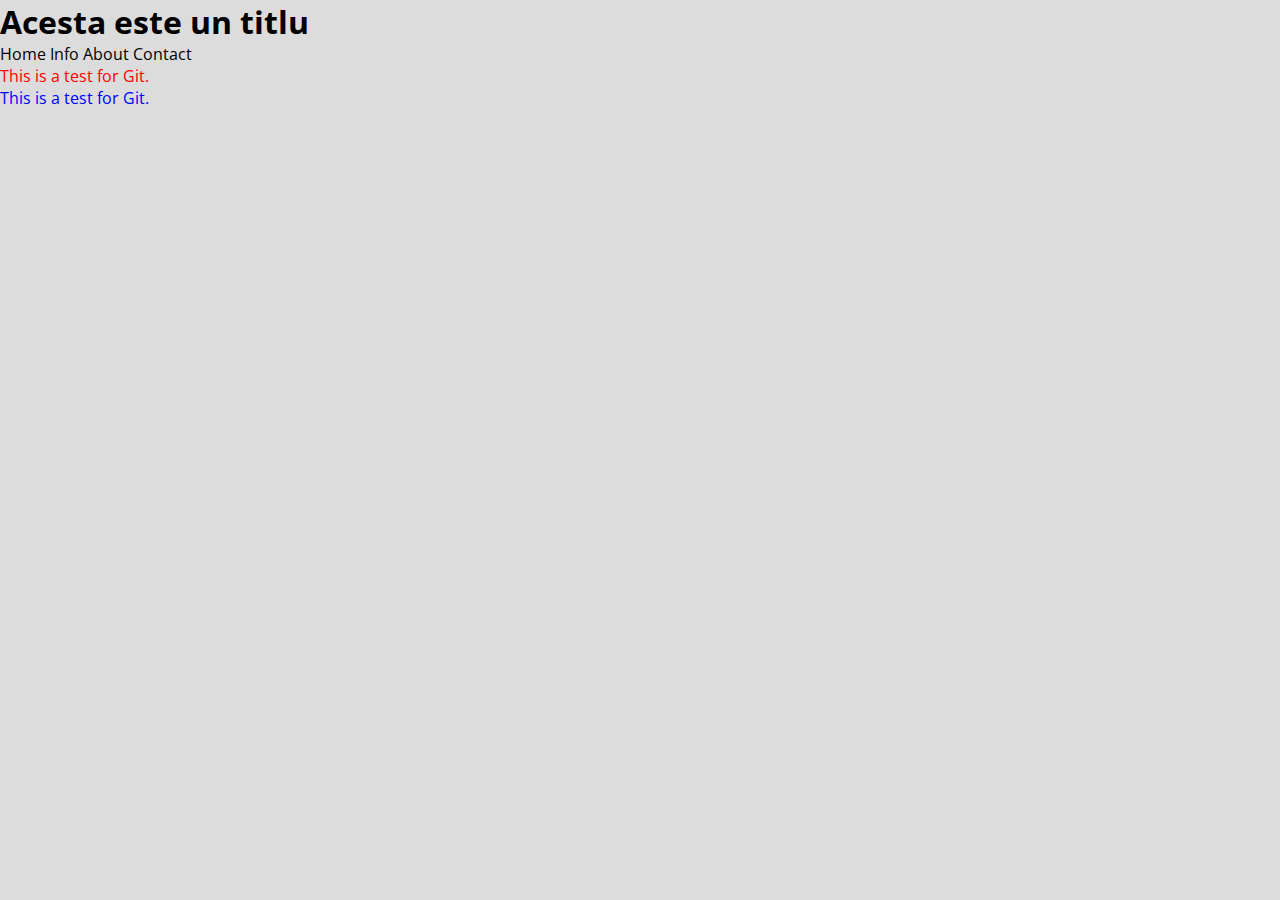
==== index.html @ 2cbc5a60 "Specifc pe foldere" ====
<!DOCTYPE html>
<html>
  <head>
    <meta charset="utf-8">
    <title>SMAG</title>
    <link rel="stylesheet" href="css/stil.css">
  </head>
  <body>
    <header>
      <section>
        <h1>Acesta este un titlu</h1>
        <nav>
          <ul>
            <li>Home</li>
            <li>Info</li>
            <li>About</li>
            <li>Contact</li>
          </ul>
        </nav>
      </section>

    </header>
    <div class="unu">
      This is a test for Git.
    </div>
    <div class="doi">
      This is a test for Git.
    </div>
  </body>
</html>
---- css/stil.css ----
@charset "utf-8";
@import url('https://fonts.googleapis.com/css?family=Open+Sans:300');
* {margin:0;padding:0;}
html {margin:0;padding:0;height:100%;}
html,body{width:100%;}
body{
  background-color: rgba(185,185,185,0.5);
  font-family: "Open Sans", Arial, sans-serif;}
nav ul li {display:inline;}
.unu {color:red;}
.doi {color:blue;}
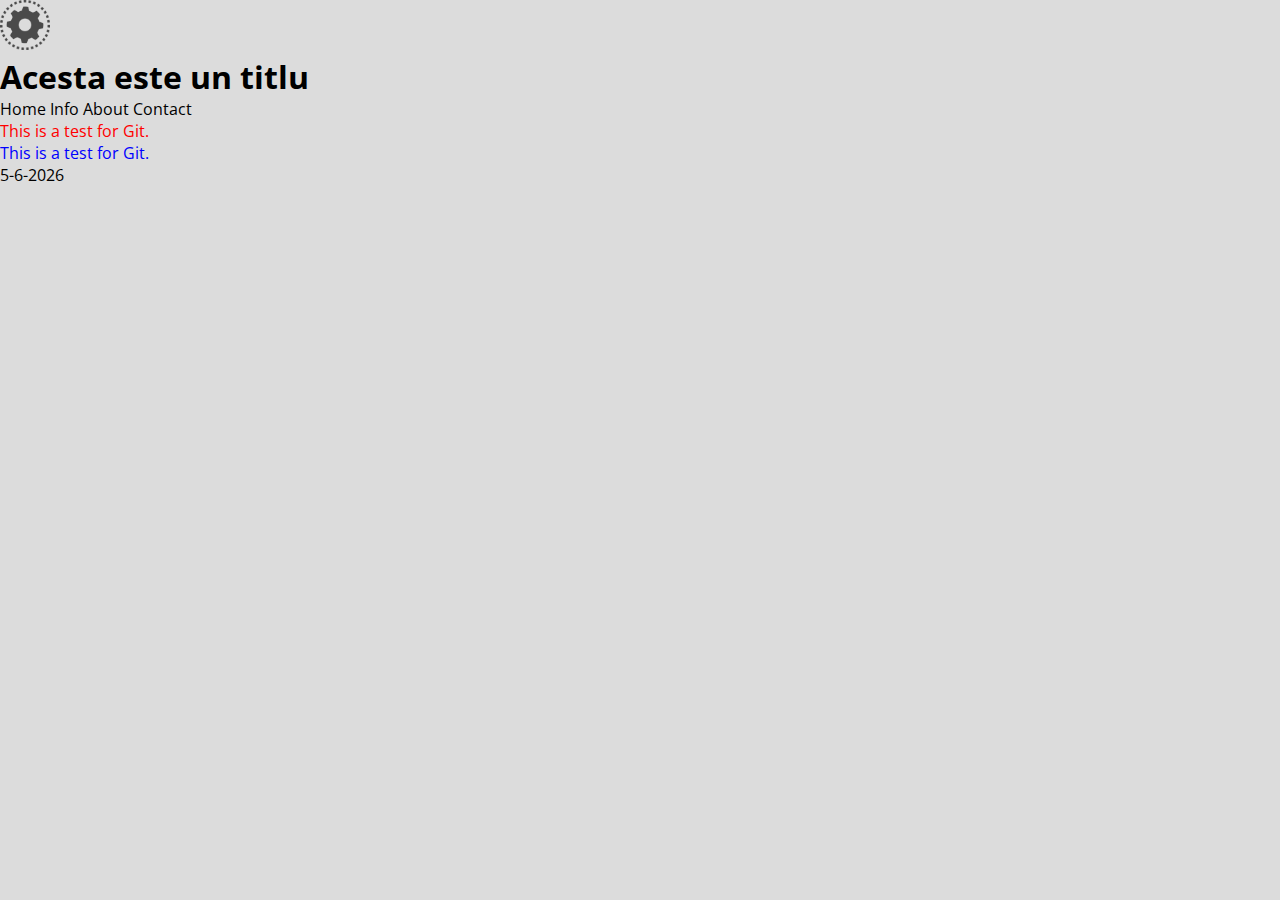
==== commit 725c7d32: "Add img" ====
--- a/index.html
+++ b/index.html
@@ -2,12 +2,18 @@
 <html>
   <head>
     <meta charset="utf-8">
+    <meta name="viewport" content="width=device-width, initial-scale=1">
     <title>SMAG</title>
+    <!--[if lt IE 9]>
+      <script src="https://oss.maxcdn.com/libs/html5shiv/3.7.0/html5shiv.js"></script>
+    <![endif]-->
     <link rel="stylesheet" href="css/stil.css">
+    <script type="text/javascript" src="js/time.js"></script>
   </head>
   <body>
     <header>
       <section>
+        <img src="img/apple-touch-icon.png" alt="Logo" width="50" height="50">
         <h1>Acesta este un titlu</h1>
         <nav>
           <ul>
@@ -26,5 +32,10 @@
     <div class="doi">
       This is a test for Git.
     </div>
+    <footer>
+      <script type="text/javascript">
+        afiseazaData();
+      </script>
+    </footer>
   </body>
 </html>
--- a/css/stil.css
+++ b/css/stil.css
@@ -1,11 +1,30 @@
 @charset "utf-8";
 @import url('https://fonts.googleapis.com/css?family=Open+Sans:300');
-* {margin:0;padding:0;}
-html {margin:0;padding:0;height:100%;}
-html,body{width:100%;}
-body{
+* {
+  margin:0;
+  padding:0;
+}
+html {
+  margin:0;
+  padding:0;
+  height:100%;
+}
+html,body {
+  width:100%;
+}
+header, section, footer, aside, nav, main, article, figure {
+    display: block;
+}
+body {
   background-color: rgba(185,185,185,0.5);
-  font-family: "Open Sans", Arial, sans-serif;}
-nav ul li {display:inline;}
-.unu {color:red;}
-.doi {color:blue;}
+  font-family: "Open Sans", Arial, sans-serif;
+}
+nav ul li {
+  display:inline;
+}
+.unu {
+  color:red;
+}
+.doi {
+  color:blue;
+}
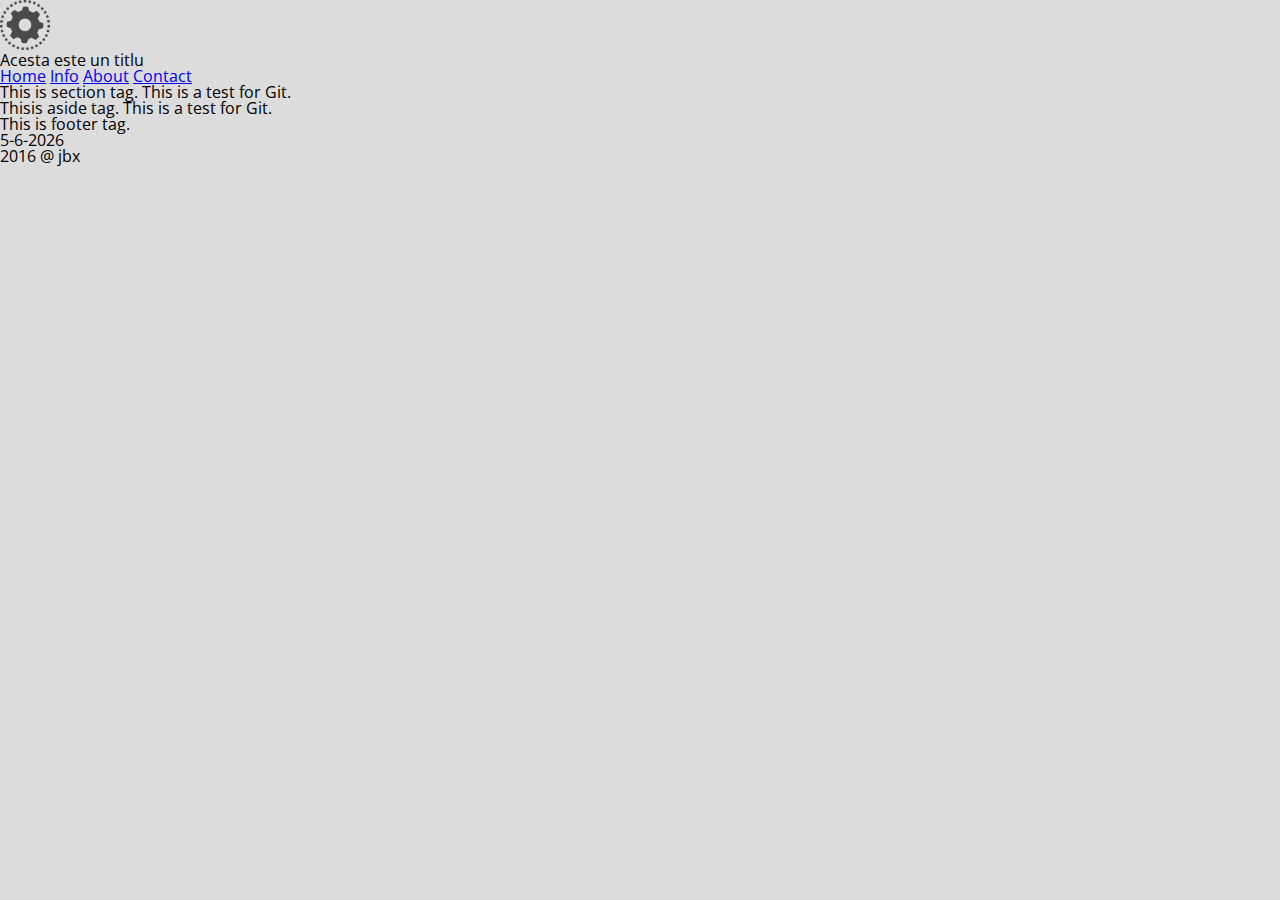
==== commit 9a5991ec: "No Divs" ====
--- a/index.html
+++ b/index.html
@@ -4,6 +4,7 @@
     <meta charset="utf-8">
     <meta name="viewport" content="width=device-width, initial-scale=1">
     <title>SMAG</title>
+    <link rel="stylesheet" href="css/reset.css">
     <!--[if lt IE 9]>
       <script src="https://oss.maxcdn.com/libs/html5shiv/3.7.0/html5shiv.js"></script>
     <![endif]-->
@@ -17,25 +18,29 @@
         <h1>Acesta este un titlu</h1>
         <nav>
           <ul>
-            <li>Home</li>
-            <li>Info</li>
-            <li>About</li>
-            <li>Contact</li>
+            <li><a href="#">Home</a></li>
+            <li><a href="#">Info</a></li>
+            <li><a href="#">About</a></li>
+            <li><a href="#">Contact</a></li>
           </ul>
         </nav>
       </section>
+    </header>
+    <main id="main" role="main">
+      <section>
+        <p>This is section tag. This is a test for Git.</p>
+      </section>
+      <aside id="aside" role="complementary">
+        <p>Thisis aside tag. This is a test for Git.</p>
+      </aside>
 
-    </header>
-    <div class="unu">
-      This is a test for Git.
-    </div>
-    <div class="doi">
-      This is a test for Git.
-    </div>
+    </main>
     <footer>
+      This is footer tag.<br>
       <script type="text/javascript">
         afiseazaData();
       </script>
+      <p>2016 @ jbx</p>
     </footer>
   </body>
 </html>
--- a/css/stil.css
+++ b/css/stil.css
@@ -22,9 +22,3 @@
 nav ul li {
   display:inline;
 }
-.unu {
-  color:red;
-}
-.doi {
-  color:blue;
-}
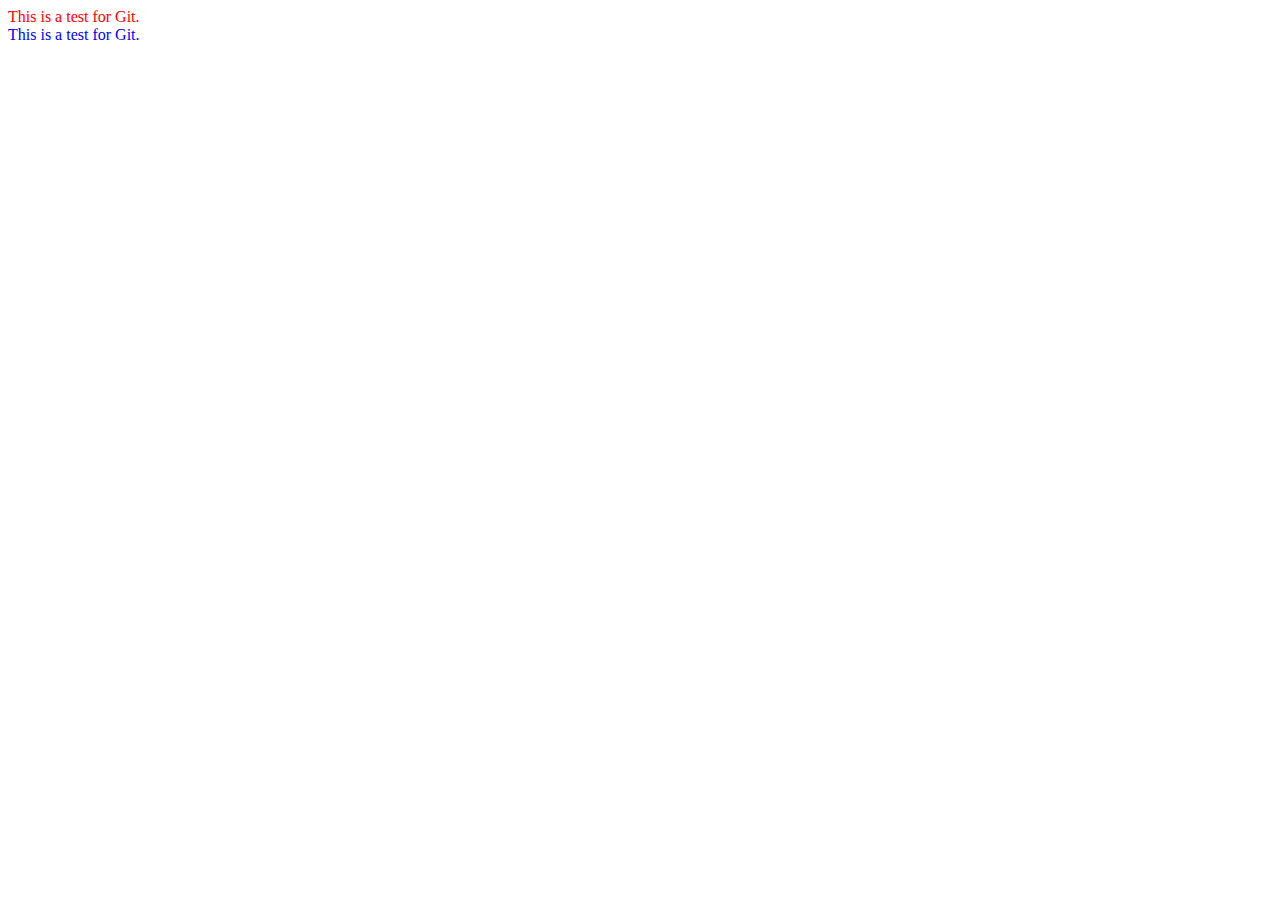
==== commit a4c70ba6: "Add new file calcul.html" ====
--- a/index.html
+++ b/index.html
@@ -2,45 +2,62 @@
 <html>
   <head>
     <meta charset="utf-8">
-    <meta name="viewport" content="width=device-width, initial-scale=1">
     <title>SMAG</title>
-    <link rel="stylesheet" href="css/reset.css">
-    <!--[if lt IE 9]>
-      <script src="https://oss.maxcdn.com/libs/html5shiv/3.7.0/html5shiv.js"></script>
-    <![endif]-->
-    <link rel="stylesheet" href="css/stil.css">
-    <script type="text/javascript" src="js/time.js"></script>
+    <style media="screen">
+      .unu {color:red;}
+      .doi {color:blue;}
+    </style>
   </head>
   <body>
-    <header>
-      <section>
-        <img src="img/apple-touch-icon.png" alt="Logo" width="50" height="50">
-        <h1>Acesta este un titlu</h1>
-        <nav>
-          <ul>
-            <li><a href="#">Home</a></li>
-            <li><a href="#">Info</a></li>
-            <li><a href="#">About</a></li>
-            <li><a href="#">Contact</a></li>
-          </ul>
-        </nav>
-      </section>
-    </header>
-    <main id="main" role="main">
-      <section>
-        <p>This is section tag. This is a test for Git.</p>
-      </section>
-      <aside id="aside" role="complementary">
-        <p>Thisis aside tag. This is a test for Git.</p>
-      </aside>
-
-    </main>
-    <footer>
-      This is footer tag.<br>
-      <script type="text/javascript">
-        afiseazaData();
-      </script>
-      <p>2016 @ jbx</p>
-    </footer>
+    <div class="unu">
+      This is a test for Git.
+    </div>
+    <div class="doi">
+      This is a test for Git.
+    </div>
+    <script type="text/javascript">
+    var prime = function (){
+var num;
+for (num = 0; num < 101; num++){
+  if (num % 2 === 0){
+      break;
+  }
+  else if (num % 3 === 0){
+      break;
+  }
+  else if (num % 4=== 0){
+      break;
+  }
+  else if (num % 5 === 0){
+      break;
+  }
+  else if (num % 6 === 0){
+      break;
+  }
+  else if (num % 7 === 0){
+      break;
+  }
+  else if (num % 8 === 0){
+      break;
+  }
+  else if (num % 9 === 0){
+      break;
+  }
+  else if (num % 10 === 0){
+      break;
+  }
+  else if (num % 11 === 0){
+      break;
+  }
+  else if (num % 12 === 0){
+      break;
+  }
+  else {
+      return num;
+  }
+}
+};
+console.log(prime());
+    </script>
   </body>
 </html>
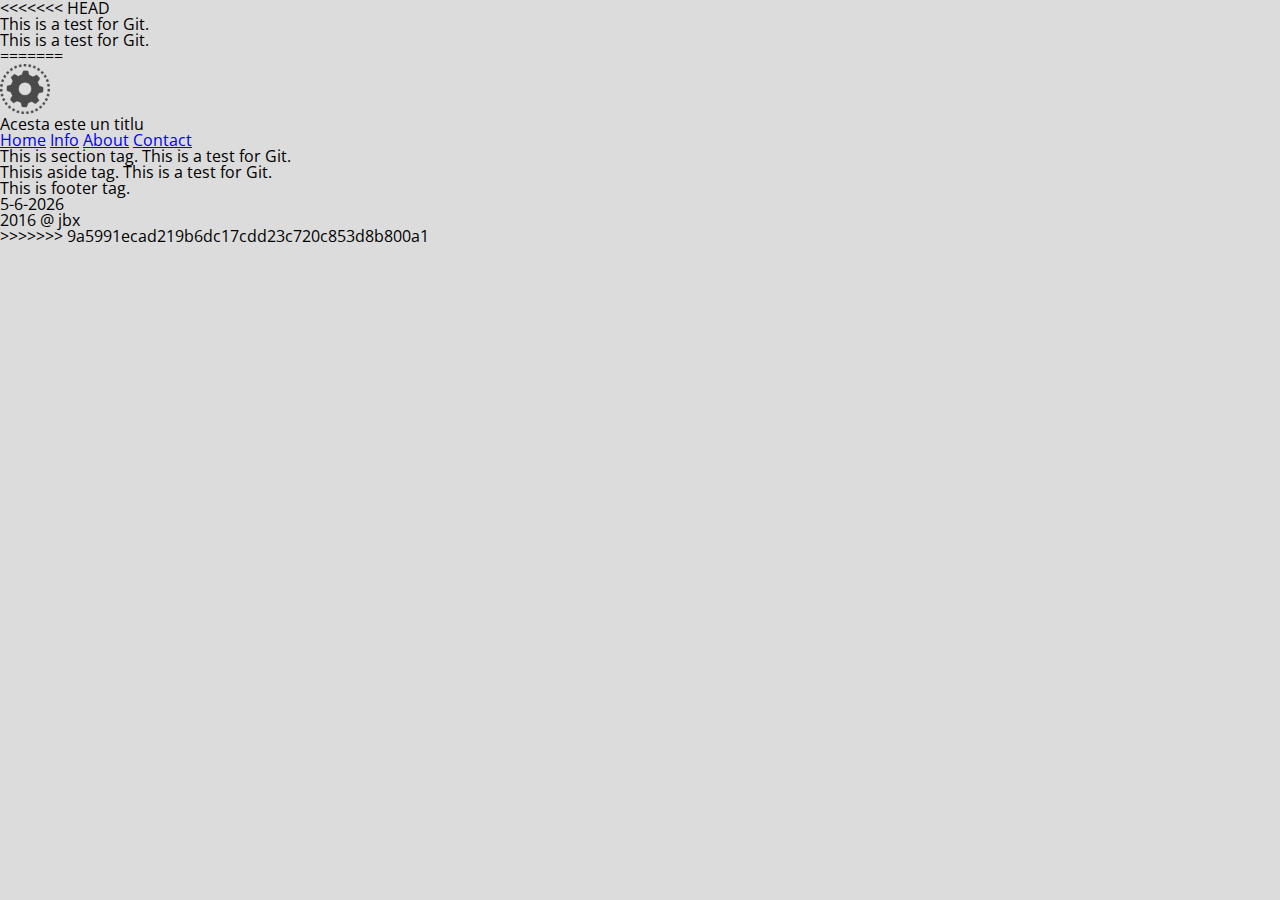
==== commit 61858a31: "Add new file: calcul.html" ====
--- a/index.html
+++ b/index.html
@@ -2,13 +2,17 @@
 <html>
   <head>
     <meta charset="utf-8">
+    <meta name="viewport" content="width=device-width, initial-scale=1">
     <title>SMAG</title>
-    <style media="screen">
-      .unu {color:red;}
-      .doi {color:blue;}
-    </style>
+    <link rel="stylesheet" href="css/reset.css">
+    <!--[if lt IE 9]>
+      <script src="https://oss.maxcdn.com/libs/html5shiv/3.7.0/html5shiv.js"></script>
+    <![endif]-->
+    <link rel="stylesheet" href="css/stil.css">
+    <script type="text/javascript" src="js/time.js"></script>
   </head>
   <body>
+<<<<<<< HEAD
     <div class="unu">
       This is a test for Git.
     </div>
@@ -59,5 +63,37 @@
 };
 console.log(prime());
     </script>
+=======
+    <header>
+      <section>
+        <img src="img/apple-touch-icon.png" alt="Logo" width="50" height="50">
+        <h1>Acesta este un titlu</h1>
+        <nav>
+          <ul>
+            <li><a href="#">Home</a></li>
+            <li><a href="#">Info</a></li>
+            <li><a href="#">About</a></li>
+            <li><a href="#">Contact</a></li>
+          </ul>
+        </nav>
+      </section>
+    </header>
+    <main id="main" role="main">
+      <section>
+        <p>This is section tag. This is a test for Git.</p>
+      </section>
+      <aside id="aside" role="complementary">
+        <p>Thisis aside tag. This is a test for Git.</p>
+      </aside>
+
+    </main>
+    <footer>
+      This is footer tag.<br>
+      <script type="text/javascript">
+        afiseazaData();
+      </script>
+      <p>2016 @ jbx</p>
+    </footer>
+>>>>>>> 9a5991ecad219b6dc17cdd23c720c853d8b800a1
   </body>
 </html>
--- a/css/stil.css
+++ b/css/stil.css
@@ -0,0 +1,24 @@
+@charset "utf-8";
+@import url('https://fonts.googleapis.com/css?family=Open+Sans:300');
+* {
+  margin:0;
+  padding:0;
+}
+html {
+  margin:0;
+  padding:0;
+  height:100%;
+}
+html,body {
+  width:100%;
+}
+header, section, footer, aside, nav, main, article, figure {
+    display: block;
+}
+body {
+  background-color: rgba(185,185,185,0.5);
+  font-family: "Open Sans", Arial, sans-serif;
+}
+nav ul li {
+  display:inline;
+}
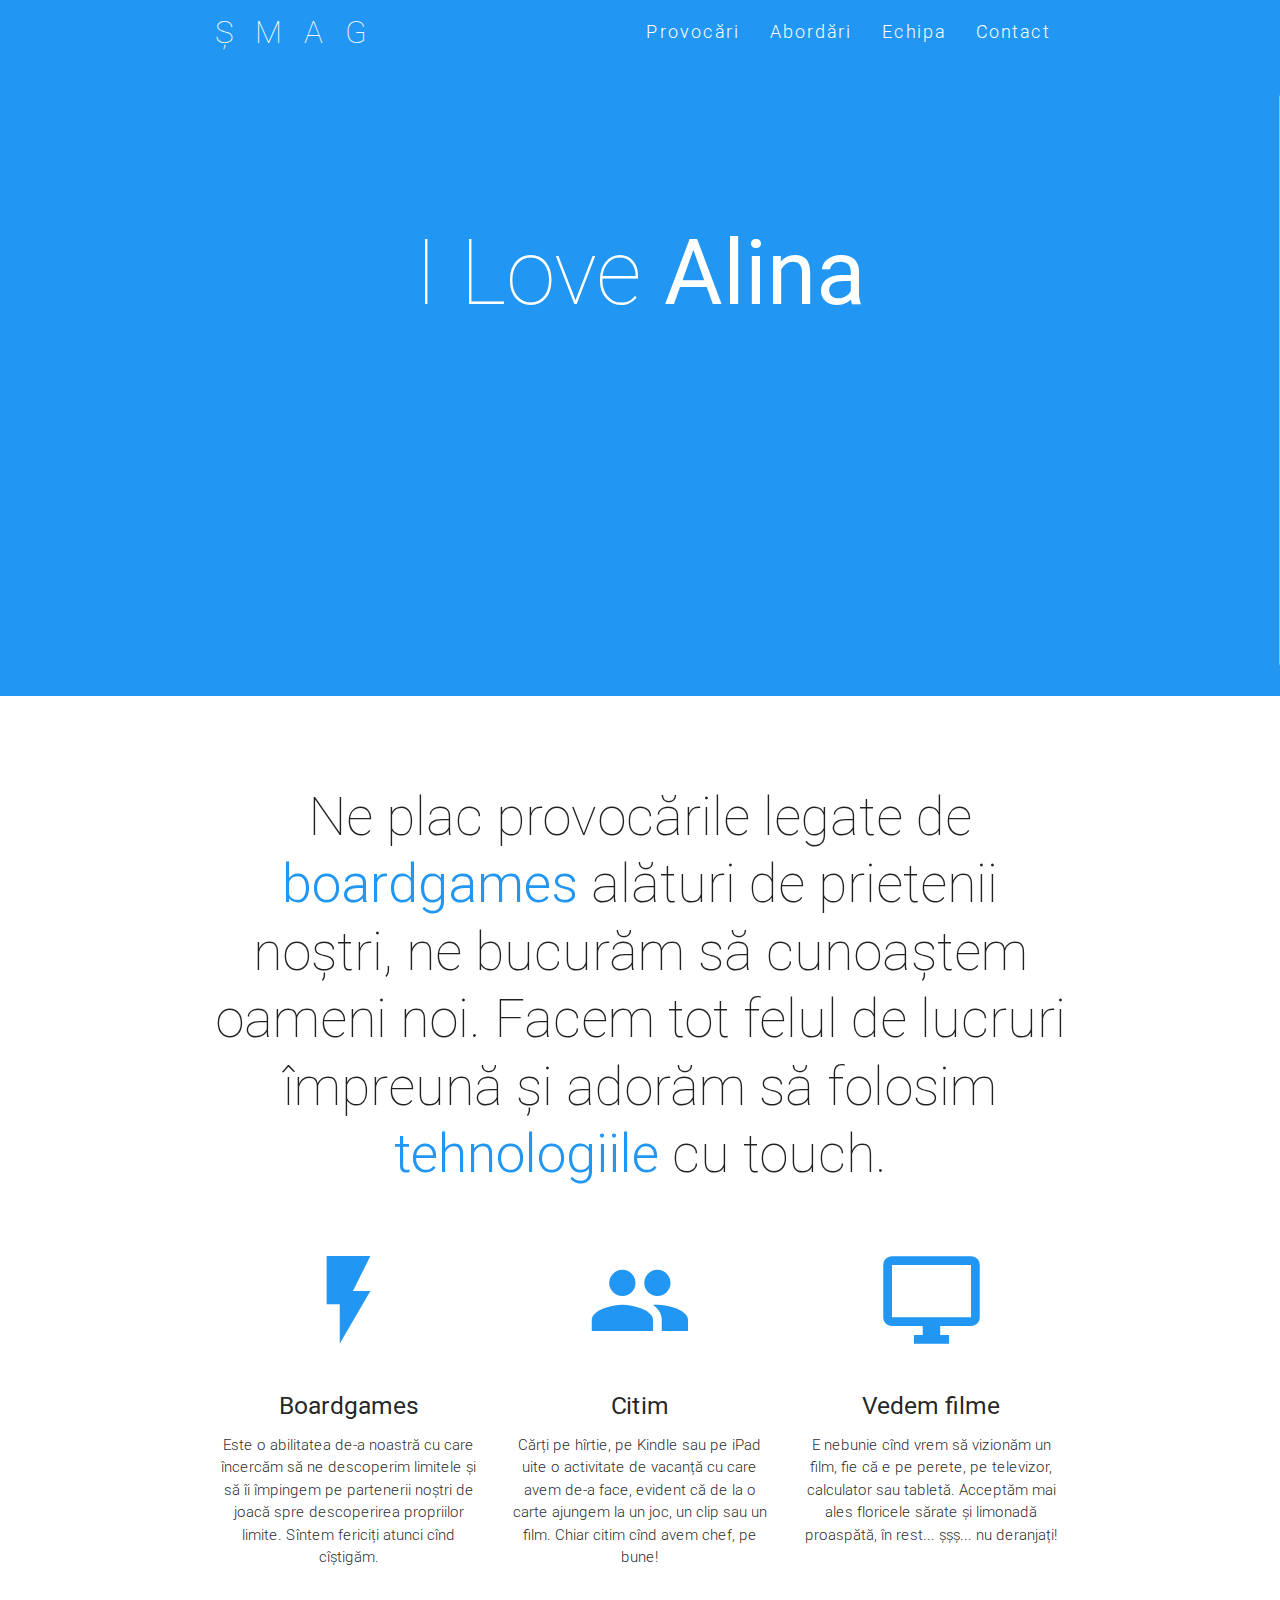
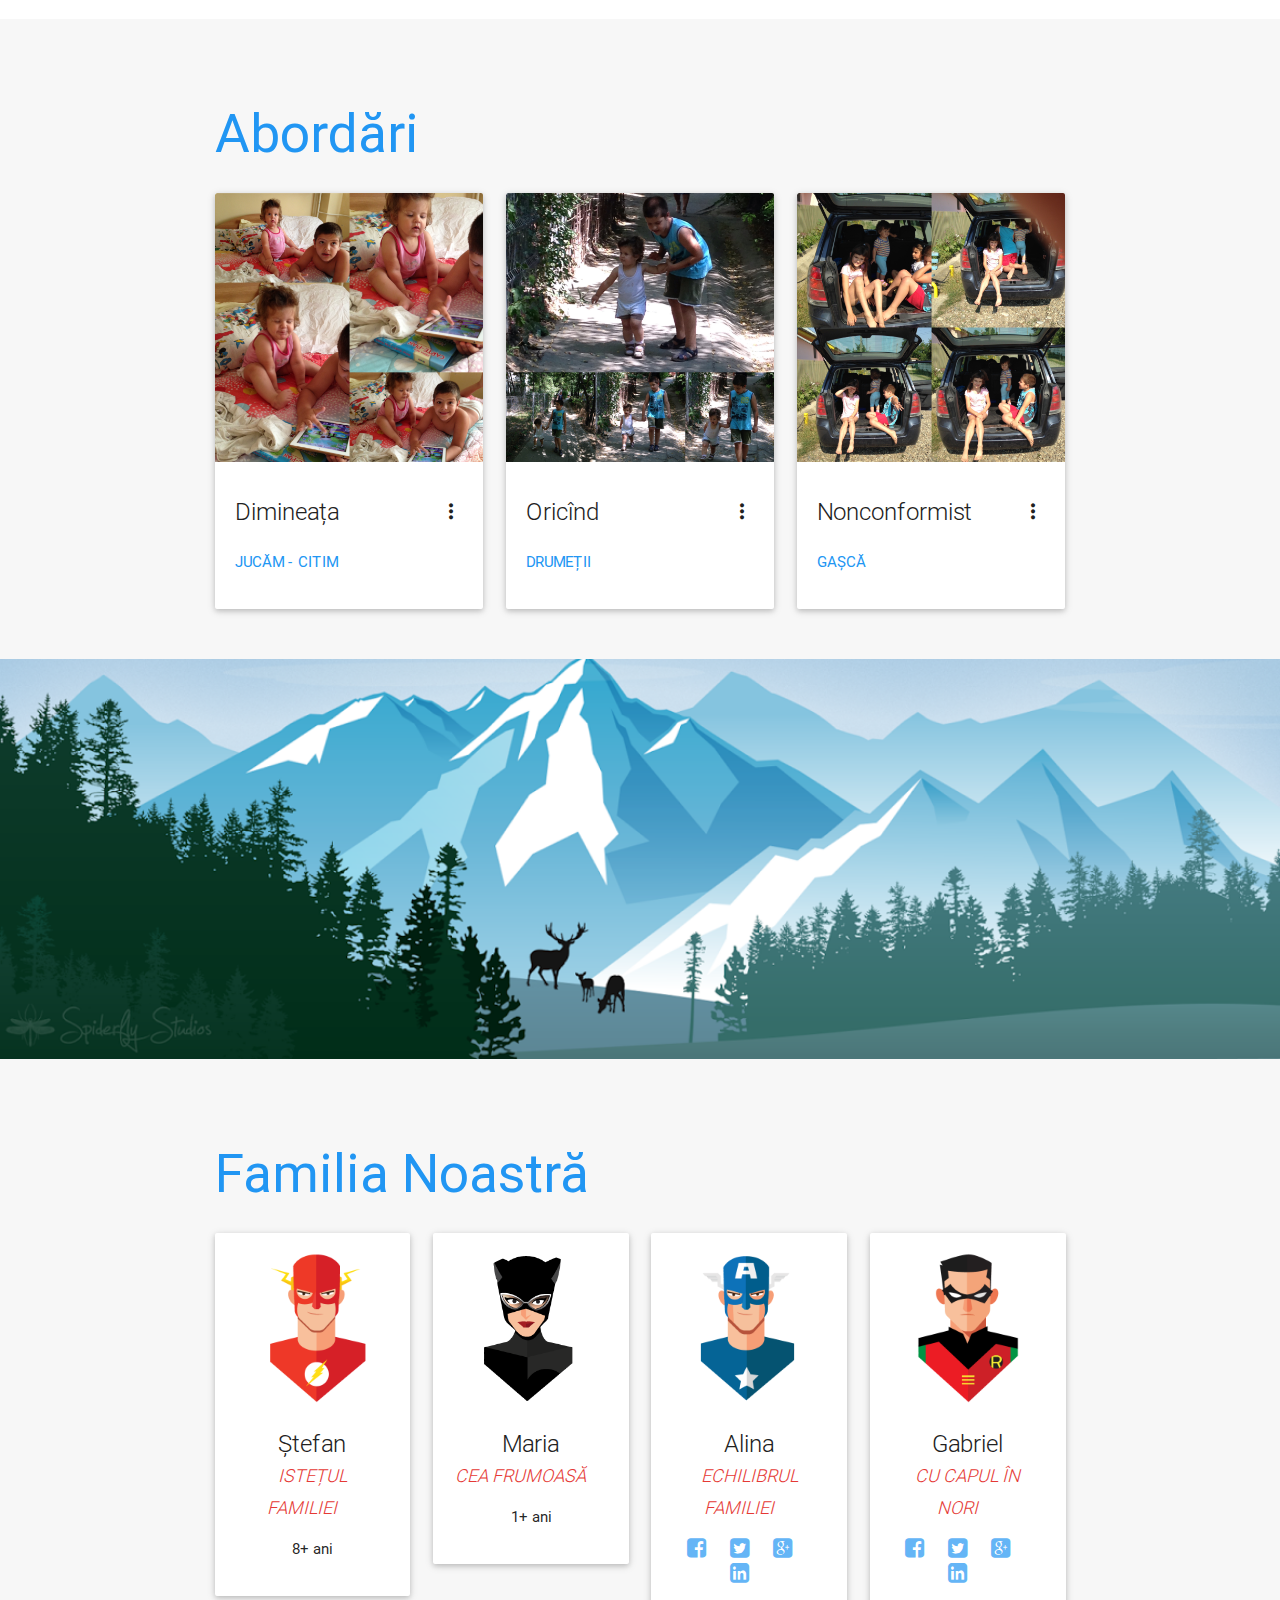
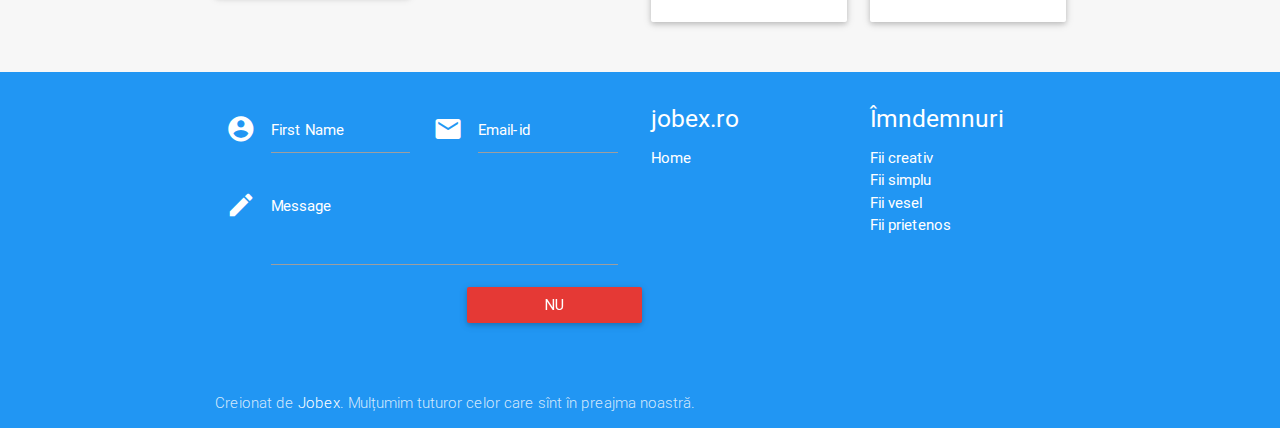
==== commit b4b67a8e: "Reconfigurare ȘMAG" ====
--- a/index.html
+++ b/index.html
@@ -1,99 +1,382 @@
 <!DOCTYPE html>
 <html>
-  <head>
-    <meta charset="utf-8">
-    <meta name="viewport" content="width=device-width, initial-scale=1">
-    <title>SMAG</title>
-    <link rel="stylesheet" href="css/reset.css">
-    <!--[if lt IE 9]>
-      <script src="https://oss.maxcdn.com/libs/html5shiv/3.7.0/html5shiv.js"></script>
-    <![endif]-->
-    <link rel="stylesheet" href="css/stil.css">
-    <script type="text/javascript" src="js/time.js"></script>
-  </head>
-  <body>
-<<<<<<< HEAD
-    <div class="unu">
-      This is a test for Git.
-    </div>
-    <div class="doi">
-      This is a test for Git.
-    </div>
-    <script type="text/javascript">
-    var prime = function (){
-var num;
-for (num = 0; num < 101; num++){
-  if (num % 2 === 0){
-      break;
-  }
-  else if (num % 3 === 0){
-      break;
-  }
-  else if (num % 4=== 0){
-      break;
-  }
-  else if (num % 5 === 0){
-      break;
-  }
-  else if (num % 6 === 0){
-      break;
-  }
-  else if (num % 7 === 0){
-      break;
-  }
-  else if (num % 8 === 0){
-      break;
-  }
-  else if (num % 9 === 0){
-      break;
-  }
-  else if (num % 10 === 0){
-      break;
-  }
-  else if (num % 11 === 0){
-      break;
-  }
-  else if (num % 12 === 0){
-      break;
-  }
-  else {
-      return num;
-  }
-}
-};
-console.log(prime());
-    </script>
-=======
-    <header>
-      <section>
-        <img src="img/apple-touch-icon.png" alt="Logo" width="50" height="50">
-        <h1>Acesta este un titlu</h1>
-        <nav>
-          <ul>
-            <li><a href="#">Home</a></li>
-            <li><a href="#">Info</a></li>
-            <li><a href="#">About</a></li>
-            <li><a href="#">Contact</a></li>
-          </ul>
-        </nav>
-      </section>
-    </header>
-    <main id="main" role="main">
-      <section>
-        <p>This is section tag. This is a test for Git.</p>
-      </section>
-      <aside id="aside" role="complementary">
-        <p>Thisis aside tag. This is a test for Git.</p>
-      </aside>
-
-    </main>
-    <footer>
-      This is footer tag.<br>
-      <script type="text/javascript">
-        afiseazaData();
-      </script>
-      <p>2016 @ jbx</p>
-    </footer>
->>>>>>> 9a5991ecad219b6dc17cdd23c720c853d8b800a1
-  </body>
-</html>
+<head>
+    <meta http-equiv="Content-Type" content="text/html; charset=UTF-8"/>
+    <meta name="viewport" content="width=device-width, initial-scale=1, maximum-scale=1.0, user-scalable=no"/>
+    <meta name="theme-color" content="#2196F3">
+    <title>ȘMAG</title>
+
+    <!-- CSS  -->
+    <link href="css/materialize.css" type="text/css" rel="stylesheet">
+    <link href="css/style.css" type="text/css" rel="stylesheet" >
+    <link href="css/font-awesome.min.css" type="text/css" rel="stylesheet" >
+    <script src="js/modernizr.js"></script> <!-- Modernizr -->
+</head>
+<body id="top" class="scrollspy">
+
+<!-- Pre Loader -->
+<div id="loader-wrapper">
+    <div id="loader"></div>
+ 
+    <div class="loader-section section-left"></div>
+    <div class="loader-section section-right"></div>
+ 
+</div>
+
+<!--Navigation-->
+ <div class="navbar-fixed">
+    <nav id="nav_f" class="default_color" role="navigation">
+        <div class="container">
+            <div class="nav-wrapper"><a id="logo-container" href="#top" class="brand-logo">Ș M A G</a>
+            <ul id="nav-mobile" class="right side-nav">
+                <li><a href="#intro">Provocări</a></li>
+                <li><a href="#work">Abordări</a></li>
+                <li><a href="#team">Echipa</a></li>
+                <li><a href="#contact">Contact</a></li>
+            </ul><a href="#" data-activates="nav-mobile" class="button-collapse"><i class="mdi-navigation-menu"></i></a>
+            </div>
+        </div>
+    </nav>
+</div>
+
+<!--Hero-->
+<div class="section no-pad-bot" id="index-banner">
+    <div class="container">
+        <h1 class="text_h center header cd-headline letters type">
+            <span>I Love</span> 
+            <span class="cd-words-wrapper waiting">
+                <b class="is-visible">Alina</b>
+                <b>Ștefan</b>
+                <b>Maria</b>
+            </span>
+        </h1>
+    </div>
+</div>
+
+<!--Intro and service-->
+<div id="intro" class="section scrollspy">
+    <div class="container">
+        <div class="row">
+            <div  class="col s12">
+                <h2 class="center header text_h2"> Ne plac provocările legate de <span class="span_h2">boardgames</span> alături de prietenii noștri, ne bucurăm să cunoaștem oameni noi. Facem tot felul de lucruri împreună și adorăm să folosim <span class="span_h2">tehnologiile</span> cu touch.</h2>
+            </div>
+
+            <div  class="col s12 m4 l4">
+                <div class="center promo promo-example">
+                    <i class="mdi-image-flash-on"></i>
+                    <h5 class="promo-caption">Boardgames</h5>
+                    <p class="light center">Este o abilitatea de-a noastră cu care încercăm să ne descoperim limitele și să îi împingem pe partenerii noștri de joacă spre descoperirea propriilor limite. Sîntem fericiți atunci cînd cîștigăm.</p>
+                </div>
+            </div>
+            <div class="col s12 m4 l4">
+                <div class="center promo promo-example">
+                    <i class="mdi-social-group"></i>
+                    <h5 class="promo-caption">Citim</h5>
+                    <p class="light center">Cărți pe hîrtie, pe Kindle sau pe iPad uite o activitate de vacanță cu care avem de-a face, evident că de la o carte ajungem la un joc, un clip sau un film. Chiar citim cînd avem chef, pe bune!</p>
+                </div>
+            </div>
+            <div class="col s12 m4 l4">
+                <div class="center promo promo-example">
+                    <i class="mdi-hardware-desktop-windows"></i>
+                    <h5 class="promo-caption">Vedem filme</h5>
+                    <p class="light center">E nebunie cînd vrem să vizionăm un film, fie că e pe perete, pe televizor, calculator sau tabletă. Acceptăm mai ales floricele sărate și limonadă proaspătă, în rest... șșș... nu deranjați!</p>
+                </div>
+            </div>
+        </div>
+    </div>
+</div>
+
+<!--Work-->
+<div class="section scrollspy" id="work">
+    <div class="container">
+        <h2 class="header text_b">Abordări </h2>
+        <div class="row">
+            <div class="col s12 m4 l4">
+                <div class="card">
+                    <div class="card-image waves-effect waves-block waves-light">
+                        <img class="activator" src="img/project1.jpg">
+                    </div>
+                    <div class="card-content">
+                        <span class="card-title activator grey-text text-darken-4">Dimineața <i class="mdi-navigation-more-vert right"></i></span>
+                        <p><a href="#">Jucăm - citim</a></p>
+                    </div>
+                    <div class="card-reveal">
+                        <span class="card-title grey-text text-darken-4">Dimineața <i class="mdi-navigation-close right"></i></span>
+                        <p>După cum știți prima grijă cînd ne trezim este să citim... pardon să ne jucăm.</p>
+                    </div>
+                </div>
+            </div>
+            <div class="col s12 m4 l4">
+                <div class="card">
+                    <div class="card-image waves-effect waves-block waves-light">
+                        <img class="activator" src="img/project2.jpg">
+                    </div>
+                    <div class="card-content">
+                        <span class="card-title activator grey-text text-darken-4">Oricînd <i class="mdi-navigation-more-vert right"></i></span>
+                        <p><a href="#">Drumeții</a></p>
+                    </div>
+                    <div class="card-reveal">
+                        <span class="card-title grey-text text-darken-4">Drumeții <i class="mdi-navigation-close right"></i></span>
+                        <p>Sîntem gata în fiece clipă să pășim pe cărări urbane neexplorate, noi doi și mami și gabi și oricine vrea și are chef de plimbări.</p>
+                    </div>
+                </div>
+            </div>
+            <div class="col s12 m4 l4">
+                <div class="card">
+                    <div class="card-image waves-effect waves-block waves-light">
+                        <img class="activator" src="img/project3.jpg">
+                    </div>
+                    <div class="card-content">
+                        <span class="card-title activator grey-text text-darken-4">Nonconformist <i class="mdi-navigation-more-vert right"></i></span>
+                        <p><a href="#">Gașcă</a></p>
+                    </div>
+                    <div class="card-reveal">
+                        <span class="card-title grey-text text-darken-4">Gașcă <i class="mdi-navigation-close right"></i></span>
+                        <p>Atunci cînd sîntem cu oameni care ne plac, pe bune că ne simțim bine chiar și în portbagajul unei mașini.</p>
+                    </div>
+                </div>
+            </div>
+           <!-- <div class="col s12 m4 l4">
+                <div class="card">
+                    <div class="card-image waves-effect waves-block waves-light">
+                        <img class="activator" src="img/project4.jpg">
+                    </div>
+                    <div class="card-content">
+                        <span class="card-title activator grey-text text-darken-4">Project Title <i class="mdi-navigation-more-vert right"></i></span>
+                        <p><a href="#">Project link</a></p>
+                    </div>
+                    <div class="card-reveal">
+                        <span class="card-title grey-text text-darken-4">Project Title <i class="mdi-navigation-close right"></i></span>
+                        <p>Here is some more information about this project that is only revealed once clicked on.</p>
+                    </div>
+                </div>
+            </div>
+            <div class="col s12 m4 l4">
+                <div class="card">
+                    <div class="card-image waves-effect waves-block waves-light">
+                        <img class="activator" src="img/project5.png">
+                    </div>
+                    <div class="card-content">
+                        <span class="card-title activator grey-text text-darken-4">Project Title <i class="mdi-navigation-more-vert right"></i></span>
+                        <p><a href="#">Project link</a></p>
+                    </div>
+                    <div class="card-reveal">
+                        <span class="card-title grey-text text-darken-4">Project Title <i class="mdi-navigation-close right"></i></span>
+                        <p>Here is some more information about this project that is only revealed once clicked on.</p>
+                    </div>
+                </div>
+            </div>
+            <div class="col s12 m4 l4">
+                <div class="card">
+                    <div class="card-image waves-effect waves-block waves-light">
+                        <img class="activator" src="img/project6.jpeg">
+                    </div>
+                    <div class="card-content">
+                        <span class="card-title activator grey-text text-darken-4">Project Title <i class="mdi-navigation-more-vert right"></i></span>
+                        <p><a href="#">Project link</a></p>
+                    </div>
+                    <div class="card-reveal">
+                        <span class="card-title grey-text text-darken-4">Project Title <i class="mdi-navigation-close right"></i></span>
+                        <p>Here is some more information about this project that is only revealed once clicked on.</p>
+                    </div>
+                </div>
+            </div>-->
+        </div>
+    </div>
+</div>
+
+<!--Parallax-->
+<div class="parallax-container">
+    <div class="parallax"><img src="img/parallax1.png"></div>
+</div>
+
+<!--Team-->
+<div class="section scrollspy" id="team">
+    <div class="container">
+        <h2 class="header text_b"> Familia Noastră </h2>
+        <div class="row">
+            <div class="col s12 m3">
+                <div class="card card-avatar">
+                    <div class="waves-effect waves-block waves-light">
+                        <img class="activator" src="img/avatar1.png">
+                    </div>
+                    <div class="card-content">
+                        <span class="card-title activator grey-text text-darken-4">Ștefan <br/>
+                            <small><em><a class="red-text text-darken-1" href="#">Istețul Familiei</a></em></small></span>
+                        <p>8+ ani
+<!--                            <a class="blue-text text-lighten-2" href="https://www.facebook.com/joash.c.pereira">
+                                <i class="fa fa-facebook-square"></i>
+                            </a>
+                            <a class="blue-text text-lighten-2" href="https://twitter.com/im_joash">
+                                <i class="fa fa-twitter-square"></i>
+                            </a>
+                            <a class="blue-text text-lighten-2" href="https://plus.google.com/u/0/+JoashPereira">
+                                <i class="fa fa-google-plus-square"></i>
+                            </a>
+                            <a class="blue-text text-lighten-2" href="https://www.linkedin.com/in/joashp">
+                                <i class="fa fa-linkedin-square"></i>
+                            </a>-->
+                        </p>
+                    </div>
+                </div>
+            </div>
+            <div class="col s12 m3">
+                <div class="card card-avatar">
+                    <div class="waves-effect waves-block waves-light">
+                        <img class="activator" src="img/avatar2.png">
+                    </div>
+                    <div class="card-content">
+                        <span class="card-title activator grey-text text-darken-4">Maria<br/>
+                            <small><em><a class="red-text text-darken-1" href="#">Cea Frumoasă</a></em></small>
+                        </span>
+                        <p>1+ ani
+<!--                            <a class="blue-text text-lighten-2" href="https://www.facebook.com/joash.c.pereira">
+                                <i class="fa fa-facebook-square"></i>
+                            </a>
+                            <a class="blue-text text-lighten-2" href="https://twitter.com/im_joash">
+                                <i class="fa fa-twitter-square"></i>
+                            </a>
+                            <a class="blue-text text-lighten-2" href="https://plus.google.com/u/0/+JoashPereira">
+                                <i class="fa fa-google-plus-square"></i>
+                            </a>
+                            <a class="blue-text text-lighten-2" href="https://www.linkedin.com/in/joashp">
+                                <i class="fa fa-linkedin-square"></i>
+                            </a>-->
+                        </p>
+                    </div>
+                </div>
+            </div>
+            <div class="col s12 m3">
+                <div class="card card-avatar">
+                    <div class="waves-effect waves-block waves-light">
+                        <img class="activator" src="img/avatar3.png">
+                    </div>
+                    <div class="card-content">
+                        <span class="card-title activator grey-text text-darken-4">
+                            Alina <br/>
+                            <small><em><a class="red-text text-darken-1" href="#">Echilibrul Familiei</a></em></small></span>
+                        <p>
+                            <a class="blue-text text-lighten-2" href="https://www.facebook.com/alina.manea.37">
+                                <i class="fa fa-facebook-square"></i>
+                            </a>
+                            <a class="blue-text text-lighten-2" href="https://twitter.com/animanea2000">
+                                <i class="fa fa-twitter-square"></i>
+                            </a>
+                            <a class="blue-text text-lighten-2" href="https://plus.google.com/u/0/114771676337549286383/posts">
+                                <i class="fa fa-google-plus-square"></i>
+                            </a>
+                            <a class="blue-text text-lighten-2" href="https://www.linkedin.com/in/joashp">
+                                <i class="fa fa-linkedin-square"></i>
+                            </a>
+                        </p>
+                    </div>
+                </div>
+            </div>
+            <div class="col s12 m3">
+                <div class="card card-avatar">
+                    <div class="waves-effect waves-block waves-light">
+                        <img class="activator" src="img/avatar4.png">
+                    </div>
+                    <div class="card-content">
+                        <span class="card-title activator grey-text text-darken-4">Gabriel<br/>
+                            <small><em><a class="red-text text-darken-1" href="#">Cu capul în nori</a></em></small></span>
+                        <p>
+                            <a class="blue-text text-lighten-2" href="https://www.facebook.com/gabimanea">
+                                <i class="fa fa-facebook-square"></i>
+                            </a>
+                            <a class="blue-text text-lighten-2" href="https://twitter.com/ManeaGabriel">
+                                <i class="fa fa-twitter-square"></i>
+                            </a>
+                            <a class="blue-text text-lighten-2" href="https://plus.google.com/u/0/104304147423536629749/posts">
+                                <i class="fa fa-google-plus-square"></i>
+                            </a>
+                            <a class="blue-text text-lighten-2" href="https://www.linkedin.com/profile/view?id=230474635">
+                                <i class="fa fa-linkedin-square"></i>
+                            </a>
+                        </p>
+                    </div>
+                </div>
+            </div>
+        </div>
+    </div>
+</div>
+
+<!--Footer-->
+<footer id="contact" class="page-footer default_color scrollspy">
+    <div class="container">  
+        <div class="row">
+            <div class="col l6 s12">
+                <form class="col s12">
+                    <div class="row">
+                        <div class="input-field col s6">
+                            <i class="mdi-action-account-circle prefix white-text"></i>
+                            <input id="icon_prefix" type="text" class="validate white-text">
+                            <label for="icon_prefix" class="white-text">First Name</label>
+                        </div>
+                        <div class="input-field col s6">
+                            <i class="mdi-communication-email prefix white-text"></i>
+                            <input id="icon_email" type="email" class="validate white-text">
+                            <label for="icon_email" class="white-text">Email-id</label>
+                        </div>
+                        <div class="input-field col s12">
+                            <i class="mdi-editor-mode-edit prefix white-text"></i>
+                            <textarea id="icon_prefix2" class="materialize-textarea white-text"></textarea>
+                            <label for="icon_prefix2" class="white-text">Message</label>
+                        </div>
+                        <div class="col offset-s7 s5">
+                            <button class="btn waves-effect waves-light red darken-1" type="submit" name="action">Nu funcționează :-)
+                                <i class="mdi-content-send right white-text"></i>
+                            </button>
+                        </div>
+                    </div>
+                </form>
+            </div>
+            <div class="col l3 s12">
+                <h5 class="white-text">jobex.ro</h5>
+                <ul>
+                    <li><a class="white-text" href="http://www.jobex.ro/">Home</a></li>
+
+                </ul>
+            </div>
+            <div class="col l3 s12">
+                <h5 class="white-text">Îmndemnuri</h5>
+                <ul>
+                    <li>
+                        <a class="white-text" href="#">
+                            Fii creativ
+                        </a>
+                    </li>
+                    <li>
+                        <a class="white-text" href="#">
+                             Fii simplu
+                        </a>
+                    </li>
+                    <li>
+                        <a class="white-text" href="#">
+                             Fii vesel
+                        </a>
+                    </li>
+                    <li>
+                        <a class="white-text" href="#">
+                             Fii prietenos
+                        </a>
+                    </li>
+                </ul>
+            </div>
+        </div>
+    </div>
+    <div class="footer-copyright default_color">
+        <div class="container">
+            Creionat de <a class="white-text" href="http://www.jobex.ro">Jobex</a>. Mulțumim tuturor celor care sînt în preajma noastră.
+        </div>
+    </div>
+</footer>
+
+
+    <!--  Scripts-->
+    <script src="https://code.jquery.com/jquery-2.1.1.min.js"></script>
+    <script src="js/materialize.js"></script>
+    <script src="js/init.js"></script>
+
+    </body>
+</html>--- a/css/style.css
+++ b/css/style.css
@@ -0,0 +1,265 @@
+/* Custom Stylesheet */
+/**
+ *
+ * Made By Joash Pereira
+ * Thanks for MaterializeCSS.com
+ */
+
+.default_color{background-color: #2196F3 !important}
+
+.default_color_text{color: #2196F3 !important}
+
+.icon-block {
+    padding: 0 15px;
+}
+
+#intro, #work, #team {padding-top: 4rem;}
+
+
+#index-banner {
+    min-height: 632px;
+    max-height: 864px;
+    position: relative;
+    background-color: #2196F3;
+}
+
+#nav_f{
+    box-shadow: none !important; 
+    -webkit-box-shadow:none !important;
+}
+
+.text_h {
+    padding: 15% 0;
+    font-size: 6.0em;
+    font-weight: 100;
+    color:white;
+}
+
+.brand-logo{
+    position: absolute;
+    color: #fff;
+    display: inline-block;
+    font-size: 2.1rem;
+    font-style: normal;
+    font-weight: 100;
+    padding: 0;
+    letter-spacing: 7px;
+}
+
+.text_h2 {font-weight: 100;margin-bottom: 4%; line-height: 4.5rem;}
+
+.span_h2 {font-weight: 300;color: #2196F3;}
+
+.text_b{color: #2196F3;}
+
+.in{font-weight: 400 !important; font-style: normal !important;}
+
+.promo i {
+    color: #2196F3;
+    font-size: 7rem;
+    display: block;
+}
+.card-content a {color: #2196F3;}
+
+.card-content a:hover {color: #2196F3;}
+
+#work, #team{background: rgb(247, 247, 247);}
+
+.text_pink{color:#EF9A9A;}
+
+nav ul a {
+    font-size: 1.2rem;
+    color: #FFF;
+    letter-spacing: 2px;
+    display: block;
+    font-weight: 300;
+    padding: 0px 15px;
+}
+
+.cd-headline.type .cd-words-wrapper {
+    vertical-align: top;
+    overflow: hidden;
+}
+
+.cd-headline.type .cd-words-wrapper::after {
+    /* vertical bar */
+    content: '';
+    position: absolute;
+    right: 0;
+    top: 50%;
+    bottom: auto;
+    -webkit-transform: translateY(-50%);
+    -moz-transform: translateY(-50%);
+    -ms-transform: translateY(-50%);
+    -o-transform: translateY(-50%);
+    transform: translateY(-50%);
+    height: 90%;
+    width: 1px;
+    background-color: #aebcb9;
+}
+
+.cd-headline.type .cd-words-wrapper.waiting::after {
+    -webkit-animation: cd-pulse 1s infinite;
+    -moz-animation: cd-pulse 1s infinite;
+    animation: cd-pulse 1s infinite;
+}
+.cd-headline.type .cd-words-wrapper.selected {
+    background-color: #FFF;
+}
+
+.cd-headline.type .cd-words-wrapper.selected::after {
+    visibility: hidden;
+}
+
+.cd-headline.type .cd-words-wrapper.selected b {
+    color: #2196F3;
+}
+
+.cd-headline.type b {
+    visibility: hidden;
+}
+
+.cd-headline.type b.is-visible {
+    visibility: visible;
+}
+
+.cd-headline.type i {
+    position: absolute;
+    visibility: hidden;
+}
+.cd-headline.type i.in {
+    position: relative;
+    visibility: visible;
+}
+
+@-webkit-keyframes cd-pulse {
+    0% {
+        -webkit-transform: translateY(-50%) scale(1);
+        opacity: 1;
+    }
+    40% {
+        -webkit-transform: translateY(-50%) scale(0.9);
+        opacity: 0;
+    }
+    100% {
+        -webkit-transform: translateY(-50%) scale(0);
+        opacity: 0;
+    }
+}
+@-moz-keyframes cd-pulse {
+    0% {
+        -moz-transform: translateY(-50%) scale(1);
+        opacity: 1;
+    }
+    40% {
+        -moz-transform: translateY(-50%) scale(0.9);
+        opacity: 0;
+    }
+    100% {
+        -moz-transform: translateY(-50%) scale(0);
+        opacity: 0;
+    }
+}
+
+@keyframes cd-pulse {
+    0% {
+        -webkit-transform: translateY(-50%) scale(1);
+        -moz-transform: translateY(-50%) scale(1);
+        -ms-transform: translateY(-50%) scale(1);
+        -o-transform: translateY(-50%) scale(1);
+        transform: translateY(-50%) scale(1);
+        opacity: 1;
+    }
+    40% {
+        -webkit-transform: translateY(-50%) scale(0.9);
+        -moz-transform: translateY(-50%) scale(0.9);
+        -ms-transform: translateY(-50%) scale(0.9);
+        -o-transform: translateY(-50%) scale(0.9);
+        transform: translateY(-50%) scale(0.9);
+        opacity: 0;
+    }
+    100% {
+        -webkit-transform: translateY(-50%) scale(0);
+        -moz-transform: translateY(-50%) scale(0);
+        -ms-transform: translateY(-50%) scale(0);
+        -o-transform: translateY(-50%) scale(0);
+        transform: translateY(-50%) scale(0);
+        opacity: 0;
+    }
+}
+
+
+/* Preloader */
+#preloader {
+    position: fixed;
+    top:0;
+    left:0;
+    right:0;
+    bottom:0;
+    background-color:#fff; /* change if the mask should have another color then white */
+    z-index:1200; /* makes sure it stays on top */
+}
+
+#status {
+    width:200px;
+    height:200px;
+    position:absolute;
+    left:50%; /* centers the loading animation horizontally one the screen */
+    top:50%; /* centers the loading animation vertically one the screen */
+    background-image:url(../img/status.gif); /* path to your loading animation */
+    background-repeat:no-repeat;
+    background-position:center;
+    margin:-100px 0 0 -100px; /* is width and height divided by two */
+}
+
+@media only screen and (max-width: 480px) {
+    .text_h {
+        padding: 4% 0;
+        font-size: 5em;
+        font-weight: 100;
+        color: white;
+    }
+}
+
+input, textarea {
+    border-bottom: 1px solid #fff;
+}
+
+nav a.button-collapse {
+    left: -25px;
+}
+
+.card-avatar .waves-effect {
+    text-align: center;
+    margin-top: 20px;
+}
+
+.card-avatar img {
+    height: 150px;
+    width: 150px;
+    border-radius: 75px;
+}
+
+.card-avatar .card-content {
+    text-align: center;
+}
+
+.card .card-content p {
+    margin: 15px 0px;
+}
+
+.card-avatar .card-content i {
+   font-size: 1.5rem;
+}
+
+.card-avatar .card-content .card-title {
+    line-height: 30px !important;
+}
+
+.parallax-container {
+    max-height: 400px;
+}
+
+footer.page-footer {
+    margin-top: 0px !important;
+}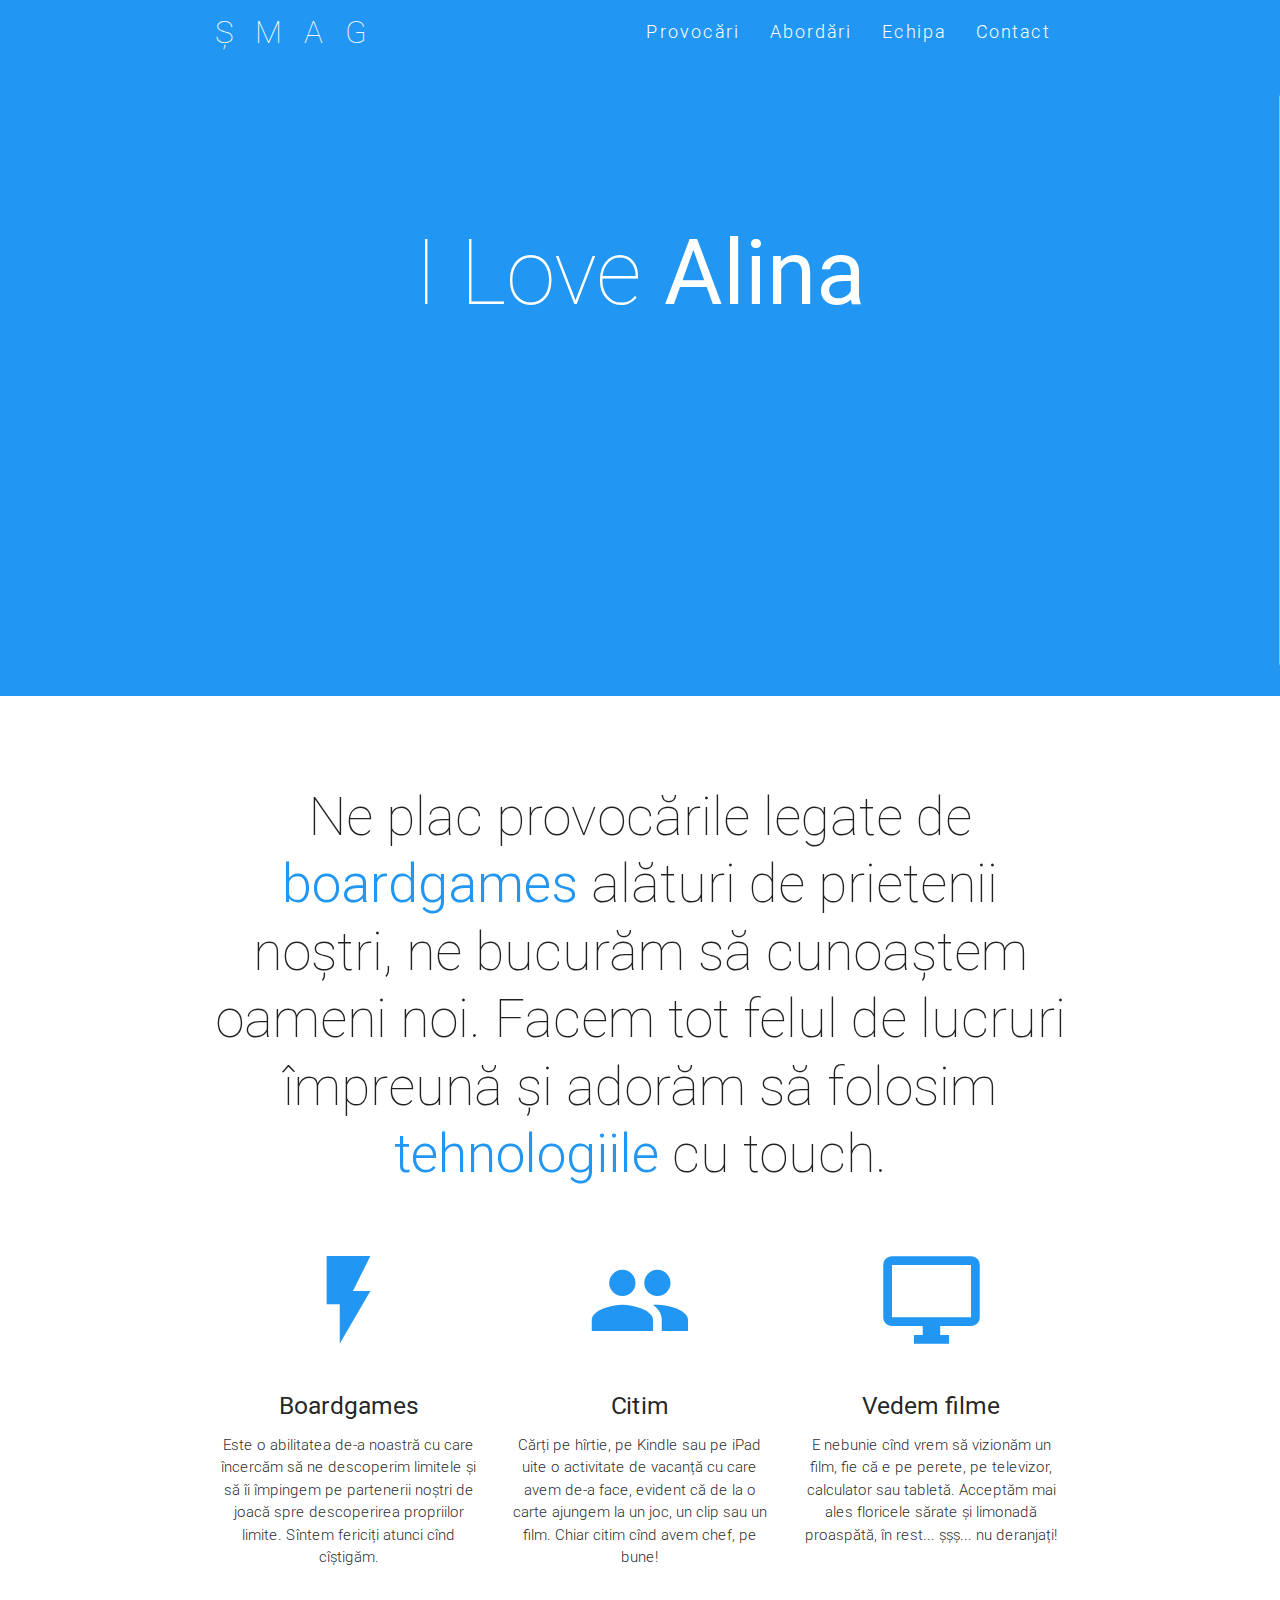
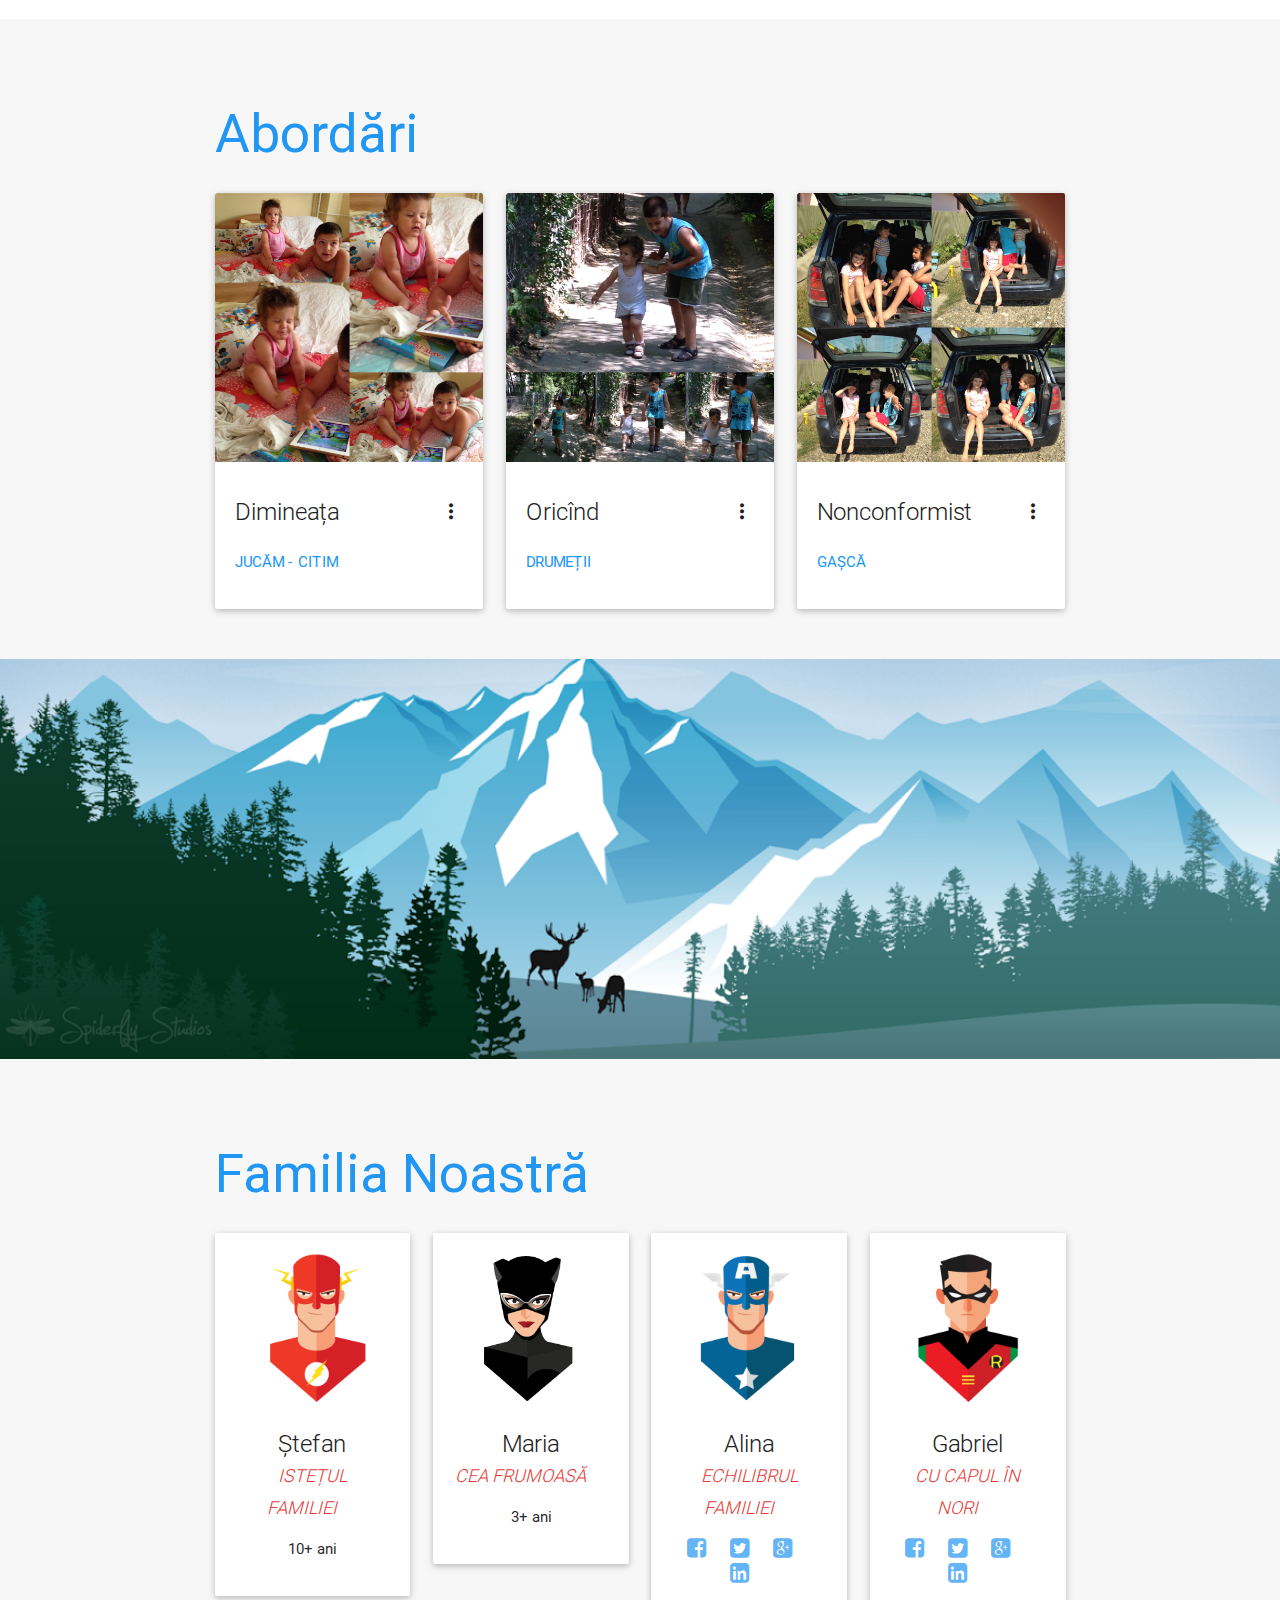
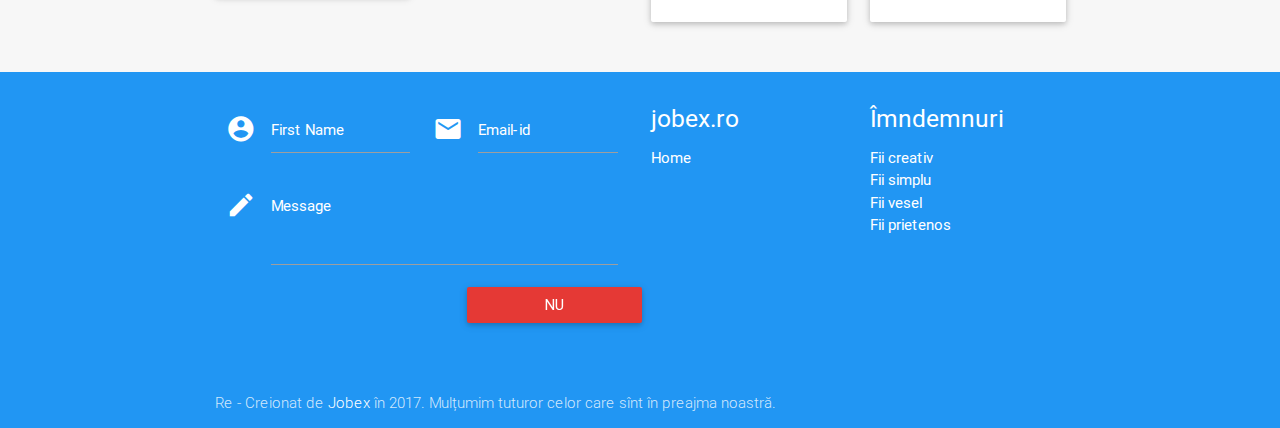
==== commit 980f44ea: "re Creionare" ====
--- a/index.html
+++ b/index.html
@@ -17,10 +17,10 @@
 <!-- Pre Loader -->
 <div id="loader-wrapper">
     <div id="loader"></div>
- 
+
     <div class="loader-section section-left"></div>
     <div class="loader-section section-right"></div>
- 
+
 </div>
 
 <!--Navigation-->
@@ -43,7 +43,7 @@
 <div class="section no-pad-bot" id="index-banner">
     <div class="container">
         <h1 class="text_h center header cd-headline letters type">
-            <span>I Love</span> 
+            <span>I Love</span>
             <span class="cd-words-wrapper waiting">
                 <b class="is-visible">Alina</b>
                 <b>Ștefan</b>
@@ -203,7 +203,7 @@
                     <div class="card-content">
                         <span class="card-title activator grey-text text-darken-4">Ștefan <br/>
                             <small><em><a class="red-text text-darken-1" href="#">Istețul Familiei</a></em></small></span>
-                        <p>8+ ani
+                        <p>10+ ani
 <!--                            <a class="blue-text text-lighten-2" href="https://www.facebook.com/joash.c.pereira">
                                 <i class="fa fa-facebook-square"></i>
                             </a>
@@ -229,7 +229,7 @@
                         <span class="card-title activator grey-text text-darken-4">Maria<br/>
                             <small><em><a class="red-text text-darken-1" href="#">Cea Frumoasă</a></em></small>
                         </span>
-                        <p>1+ ani
+                        <p>3+ ani
 <!--                            <a class="blue-text text-lighten-2" href="https://www.facebook.com/joash.c.pereira">
                                 <i class="fa fa-facebook-square"></i>
                             </a>
@@ -256,16 +256,16 @@
                             Alina <br/>
                             <small><em><a class="red-text text-darken-1" href="#">Echilibrul Familiei</a></em></small></span>
                         <p>
-                            <a class="blue-text text-lighten-2" href="https://www.facebook.com/alina.manea.37">
+                            <a class="blue-text text-lighten-2" href="https://www.facebook.com/alina.manea.37" target="_blank">
                                 <i class="fa fa-facebook-square"></i>
                             </a>
-                            <a class="blue-text text-lighten-2" href="https://twitter.com/animanea2000">
+                            <a class="blue-text text-lighten-2" href="https://twitter.com/animanea2000" target="_blank">
                                 <i class="fa fa-twitter-square"></i>
                             </a>
-                            <a class="blue-text text-lighten-2" href="https://plus.google.com/u/0/114771676337549286383/posts">
+                            <a class="blue-text text-lighten-2" href="https://plus.google.com/u/0/114771676337549286383/posts" target="_blank">
                                 <i class="fa fa-google-plus-square"></i>
                             </a>
-                            <a class="blue-text text-lighten-2" href="https://www.linkedin.com/in/joashp">
+                            <a class="blue-text text-lighten-2" href="https://www.linkedin.com/in/alina-manea-2a03a2a0/" target="_blank">
                                 <i class="fa fa-linkedin-square"></i>
                             </a>
                         </p>
@@ -281,16 +281,16 @@
                         <span class="card-title activator grey-text text-darken-4">Gabriel<br/>
                             <small><em><a class="red-text text-darken-1" href="#">Cu capul în nori</a></em></small></span>
                         <p>
-                            <a class="blue-text text-lighten-2" href="https://www.facebook.com/gabimanea">
+                            <a class="blue-text text-lighten-2" href="https://www.facebook.com/gabimanea" target="_blank">
                                 <i class="fa fa-facebook-square"></i>
                             </a>
-                            <a class="blue-text text-lighten-2" href="https://twitter.com/ManeaGabriel">
+                            <a class="blue-text text-lighten-2" href="https://twitter.com/ManeaGabriel" target="_blank">
                                 <i class="fa fa-twitter-square"></i>
                             </a>
-                            <a class="blue-text text-lighten-2" href="https://plus.google.com/u/0/104304147423536629749/posts">
+                            <a class="blue-text text-lighten-2" href="https://plus.google.com/u/0/104304147423536629749/posts" target="_blank">
                                 <i class="fa fa-google-plus-square"></i>
                             </a>
-                            <a class="blue-text text-lighten-2" href="https://www.linkedin.com/profile/view?id=230474635">
+                            <a class="blue-text text-lighten-2" href="https://www.linkedin.com/profile/view?id=230474635" target="_blank">
                                 <i class="fa fa-linkedin-square"></i>
                             </a>
                         </p>
@@ -303,7 +303,7 @@
 
 <!--Footer-->
 <footer id="contact" class="page-footer default_color scrollspy">
-    <div class="container">  
+    <div class="container">
         <div class="row">
             <div class="col l6 s12">
                 <form class="col s12">
@@ -367,7 +367,7 @@
     </div>
     <div class="footer-copyright default_color">
         <div class="container">
-            Creionat de <a class="white-text" href="http://www.jobex.ro">Jobex</a>. Mulțumim tuturor celor care sînt în preajma noastră.
+            Re - Creionat de <a class="white-text" href="http://www.jobex.ro">Jobex</a> în 2017. Mulțumim tuturor celor care sînt în preajma noastră.
         </div>
     </div>
 </footer>
@@ -379,4 +379,4 @@
     <script src="js/init.js"></script>
 
     </body>
-</html>+</html>
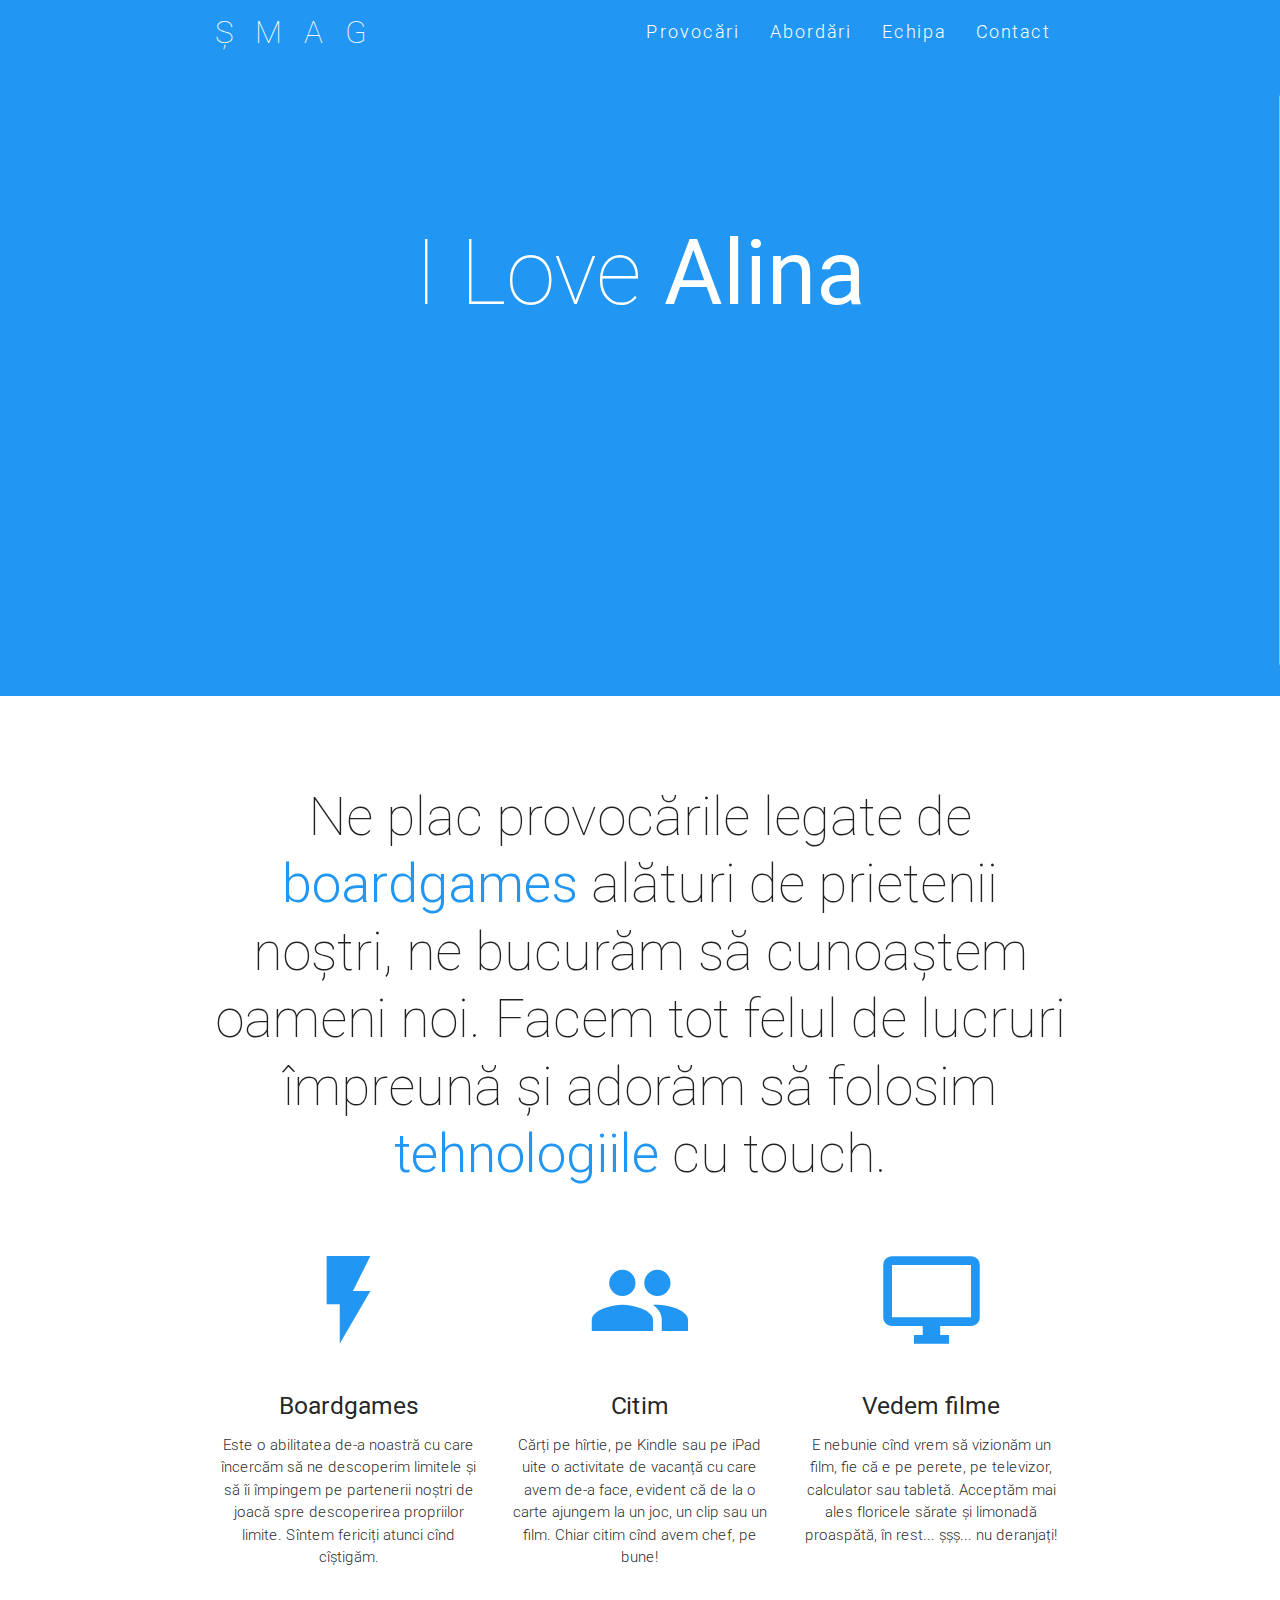
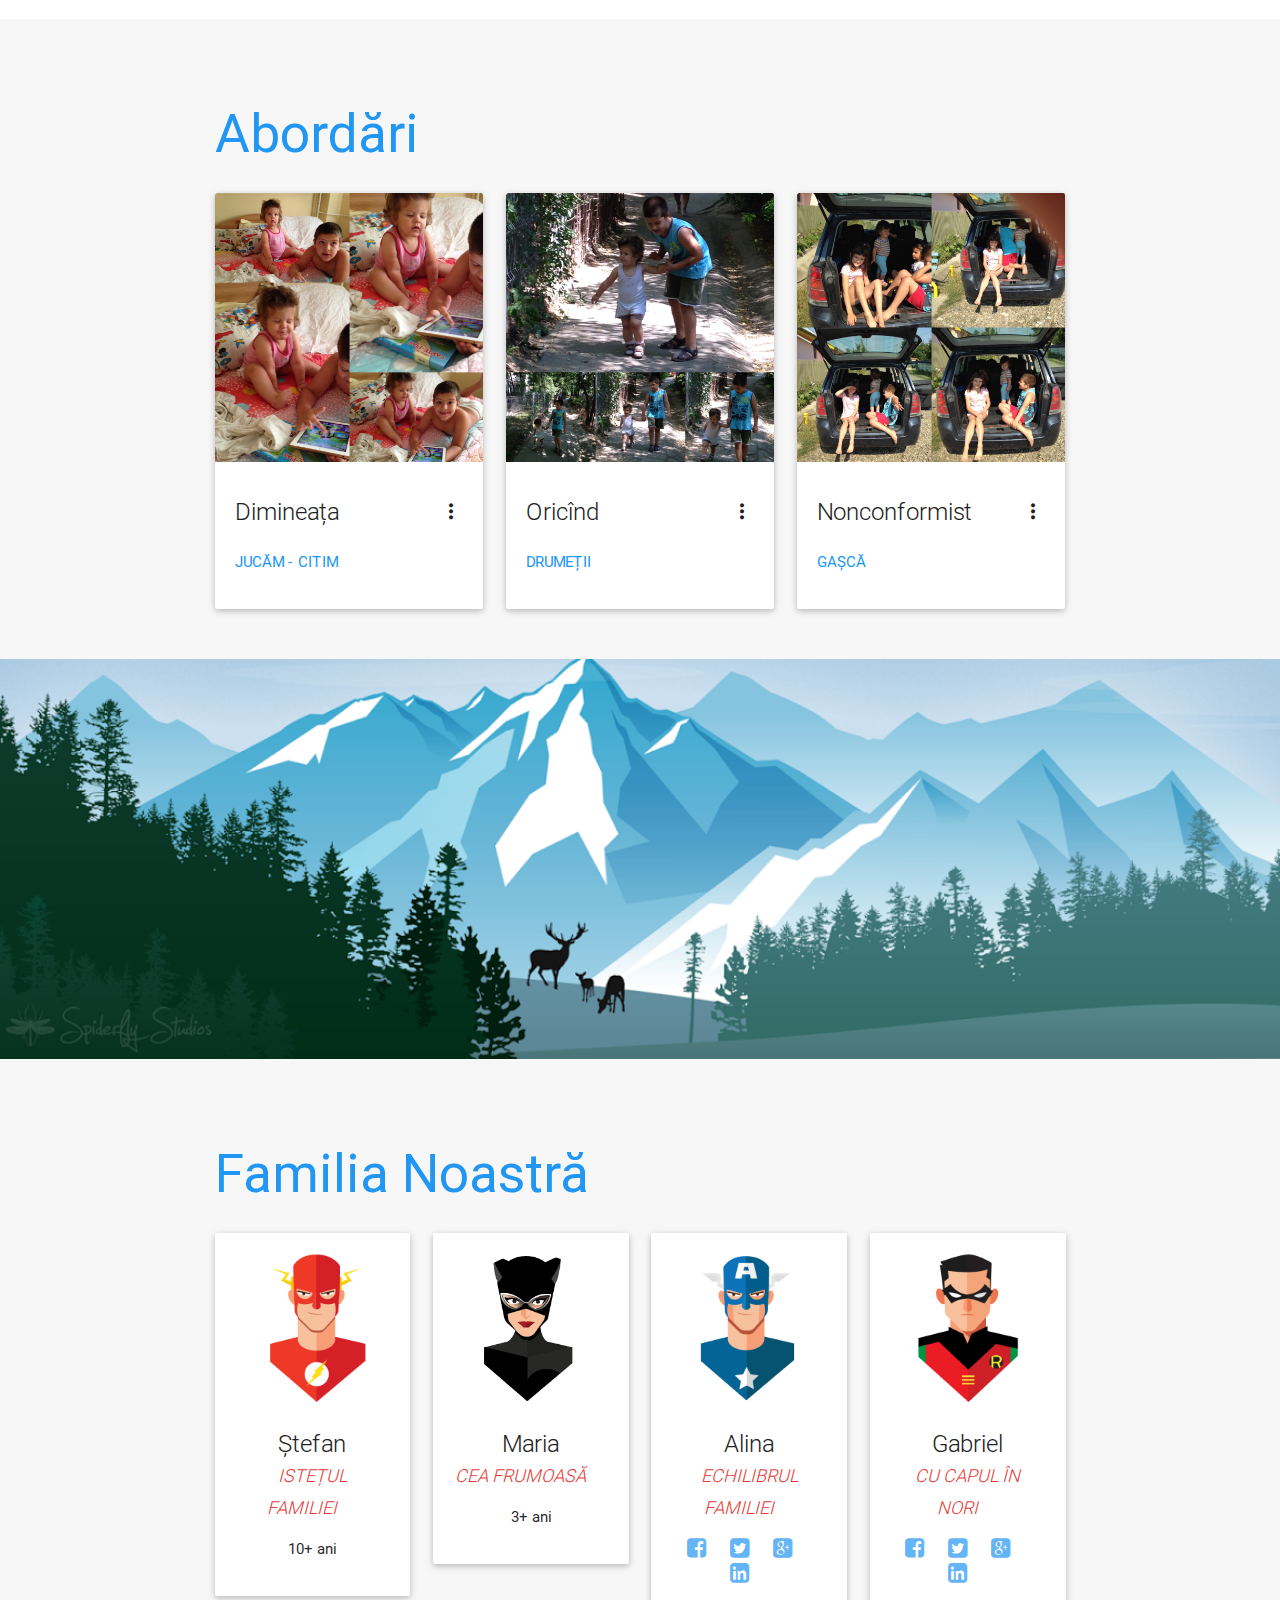
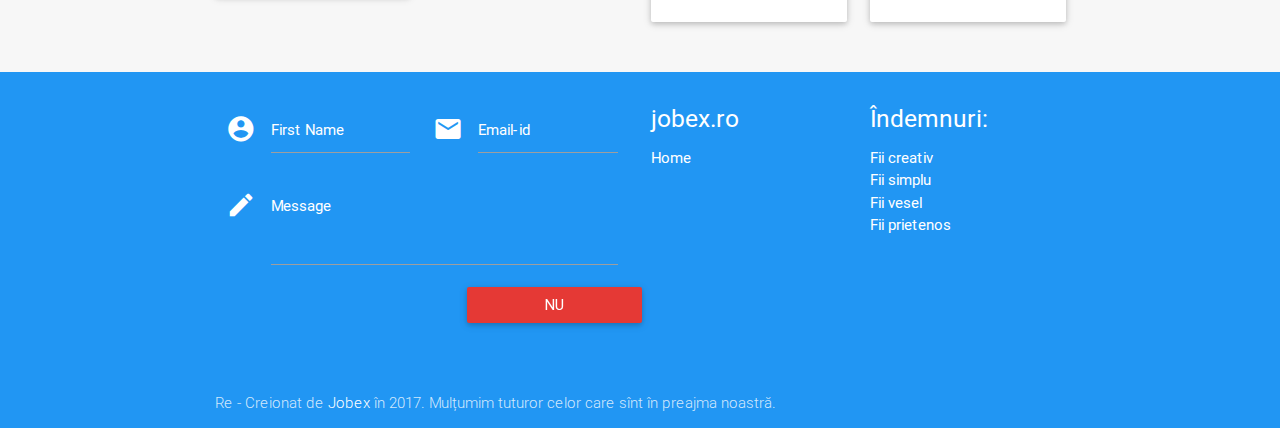
==== commit 34f5bd26: "indemnuri" ====
--- a/index.html
+++ b/index.html
@@ -339,7 +339,7 @@
                 </ul>
             </div>
             <div class="col l3 s12">
-                <h5 class="white-text">Îmndemnuri</h5>
+                <h5 class="white-text">Îndemnuri:</h5>
                 <ul>
                     <li>
                         <a class="white-text" href="#">
